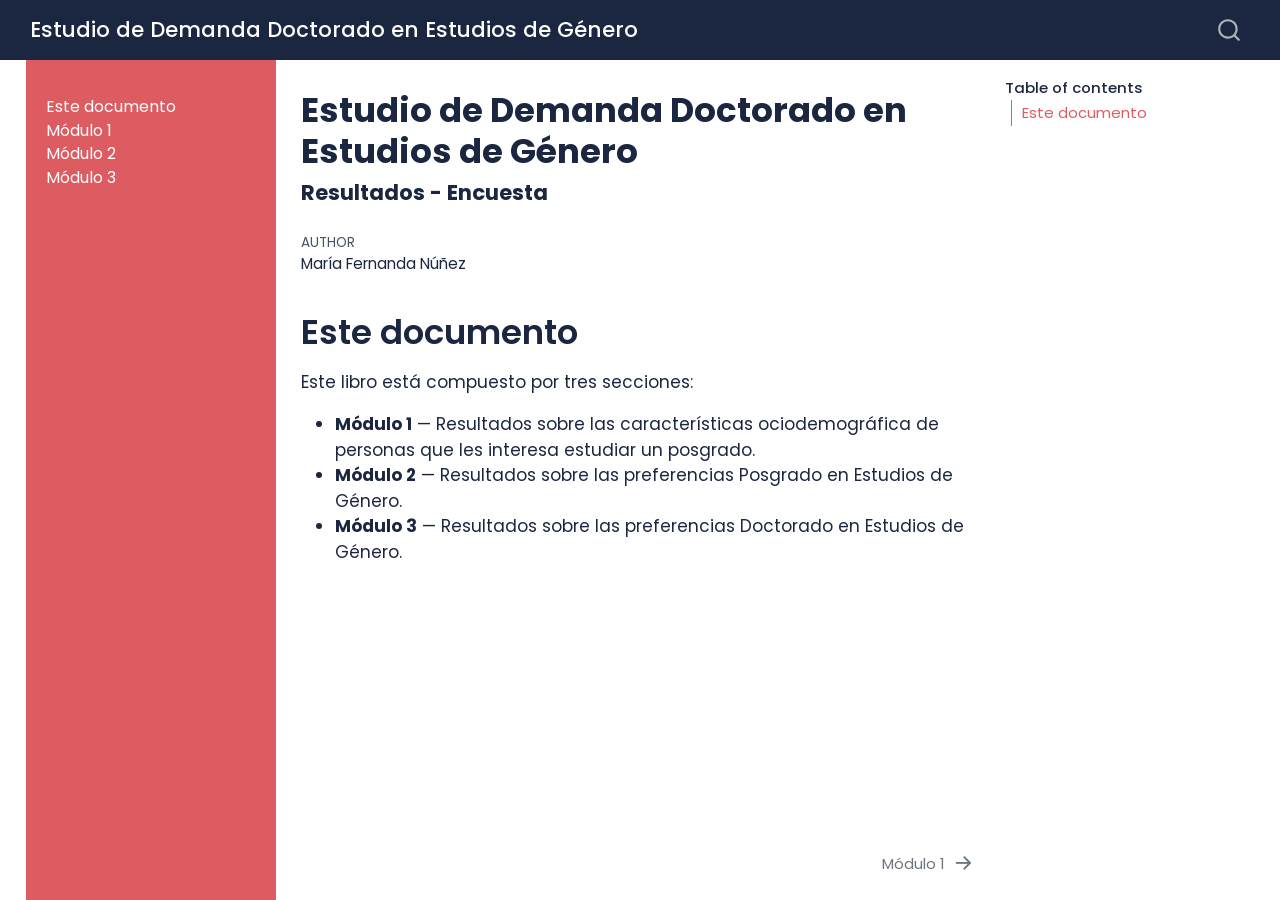
==== _book/index.html @ 44ef5337 "Initial commit" ====
<!DOCTYPE html>
<html xmlns="http://www.w3.org/1999/xhtml" lang="en" xml:lang="en"><head>

<meta charset="utf-8">
<meta name="generator" content="quarto-1.4.554">

<meta name="viewport" content="width=device-width, initial-scale=1.0, user-scalable=yes">

<meta name="author" content="María Fernanda Núñez">

<title>Estudio de Demanda Doctorado en Estudios de Género</title>
<style>
code{white-space: pre-wrap;}
span.smallcaps{font-variant: small-caps;}
div.columns{display: flex; gap: min(4vw, 1.5em);}
div.column{flex: auto; overflow-x: auto;}
div.hanging-indent{margin-left: 1.5em; text-indent: -1.5em;}
ul.task-list{list-style: none;}
ul.task-list li input[type="checkbox"] {
  width: 0.8em;
  margin: 0 0.8em 0.2em -1em; /* quarto-specific, see https://github.com/quarto-dev/quarto-cli/issues/4556 */ 
  vertical-align: middle;
}
</style>


<script src="site_libs/quarto-nav/quarto-nav.js"></script>
<script src="site_libs/quarto-nav/headroom.min.js"></script>
<script src="site_libs/clipboard/clipboard.min.js"></script>
<script src="site_libs/quarto-search/autocomplete.umd.js"></script>
<script src="site_libs/quarto-search/fuse.min.js"></script>
<script src="site_libs/quarto-search/quarto-search.js"></script>
<meta name="quarto:offset" content="./">
<link href="./01-seccion1.html" rel="next">
<script src="site_libs/quarto-html/quarto.js"></script>
<script src="site_libs/quarto-html/popper.min.js"></script>
<script src="site_libs/quarto-html/tippy.umd.min.js"></script>
<script src="site_libs/quarto-html/anchor.min.js"></script>
<link href="site_libs/quarto-html/tippy.css" rel="stylesheet">
<link href="site_libs/quarto-html/quarto-syntax-highlighting.css" rel="stylesheet" id="quarto-text-highlighting-styles">
<script src="site_libs/bootstrap/bootstrap.min.js"></script>
<link href="site_libs/bootstrap/bootstrap-icons.css" rel="stylesheet">
<link href="site_libs/bootstrap/bootstrap.min.css" rel="stylesheet" id="quarto-bootstrap" data-mode="light">
<script id="quarto-search-options" type="application/json">{
  "location": "navbar",
  "copy-button": false,
  "collapse-after": 3,
  "panel-placement": "end",
  "type": "overlay",
  "limit": 50,
  "keyboard-shortcut": [
    "f",
    "/",
    "s"
  ],
  "show-item-context": false,
  "language": {
    "search-no-results-text": "No results",
    "search-matching-documents-text": "matching documents",
    "search-copy-link-title": "Copy link to search",
    "search-hide-matches-text": "Hide additional matches",
    "search-more-match-text": "more match in this document",
    "search-more-matches-text": "more matches in this document",
    "search-clear-button-title": "Clear",
    "search-text-placeholder": "",
    "search-detached-cancel-button-title": "Cancel",
    "search-submit-button-title": "Submit",
    "search-label": "Search"
  }
}</script>


</head>

<body class="nav-sidebar floating nav-fixed">

<div id="quarto-search-results"></div>
  <header id="quarto-header" class="headroom fixed-top">
    <nav class="navbar navbar-expand-lg " data-bs-theme="dark">
      <div class="navbar-container container-fluid">
      <div class="navbar-brand-container mx-auto">
    <a class="navbar-brand" href="./index.html">
    <span class="navbar-title">Estudio de Demanda Doctorado en Estudios de Género</span>
    </a>
  </div>
        <div class="quarto-navbar-tools tools-end">
</div>
          <div id="quarto-search" class="" title="Search"></div>
      </div> <!-- /container-fluid -->
    </nav>
  <nav class="quarto-secondary-nav">
    <div class="container-fluid d-flex">
      <button type="button" class="quarto-btn-toggle btn" data-bs-toggle="collapse" data-bs-target=".quarto-sidebar-collapse-item" aria-controls="quarto-sidebar" aria-expanded="false" aria-label="Toggle sidebar navigation" onclick="if (window.quartoToggleHeadroom) { window.quartoToggleHeadroom(); }">
        <i class="bi bi-layout-text-sidebar-reverse"></i>
      </button>
        <nav class="quarto-page-breadcrumbs" aria-label="breadcrumb"><ol class="breadcrumb"><li class="breadcrumb-item"><a href="./index.html">Este documento</a></li></ol></nav>
        <a class="flex-grow-1" role="button" data-bs-toggle="collapse" data-bs-target=".quarto-sidebar-collapse-item" aria-controls="quarto-sidebar" aria-expanded="false" aria-label="Toggle sidebar navigation" onclick="if (window.quartoToggleHeadroom) { window.quartoToggleHeadroom(); }">      
        </a>
    </div>
  </nav>
</header>
<!-- content -->
<div id="quarto-content" class="quarto-container page-columns page-rows-contents page-layout-article page-navbar">
<!-- sidebar -->
  <nav id="quarto-sidebar" class="sidebar collapse collapse-horizontal quarto-sidebar-collapse-item sidebar-navigation floating overflow-auto">
    <div class="sidebar-menu-container"> 
    <ul class="list-unstyled mt-1">
        <li class="sidebar-item">
  <div class="sidebar-item-container"> 
  <a href="./index.html" class="sidebar-item-text sidebar-link active">
 <span class="menu-text">Este documento</span></a>
  </div>
</li>
        <li class="sidebar-item">
  <div class="sidebar-item-container"> 
  <a href="./01-seccion1.html" class="sidebar-item-text sidebar-link"><span class="chapter-title">Módulo 1</span></a>
  </div>
</li>
        <li class="sidebar-item">
  <div class="sidebar-item-container"> 
  <a href="./02-seccion2.html" class="sidebar-item-text sidebar-link"><span class="chapter-title">Módulo 2</span></a>
  </div>
</li>
        <li class="sidebar-item">
  <div class="sidebar-item-container"> 
  <a href="./03-seccion3.html" class="sidebar-item-text sidebar-link"><span class="chapter-title">Módulo 3</span></a>
  </div>
</li>
    </ul>
    </div>
</nav>
<div id="quarto-sidebar-glass" class="quarto-sidebar-collapse-item" data-bs-toggle="collapse" data-bs-target=".quarto-sidebar-collapse-item"></div>
<!-- margin-sidebar -->
    <div id="quarto-margin-sidebar" class="sidebar margin-sidebar">
        <nav id="TOC" role="doc-toc" class="toc-active">
    <h2 id="toc-title">Table of contents</h2>
   
  <ul>
  <li><a href="#este-documento" id="toc-este-documento" class="nav-link active" data-scroll-target="#este-documento">Este documento</a></li>
  </ul>
</nav>
    </div>
<!-- main -->
<main class="content" id="quarto-document-content">

<header id="title-block-header" class="quarto-title-block default">
<div class="quarto-title">
<h1 class="title">Estudio de Demanda Doctorado en Estudios de Género</h1>
<p class="subtitle lead">Resultados - Encuesta</p>
</div>



<div class="quarto-title-meta">

    <div>
    <div class="quarto-title-meta-heading">Author</div>
    <div class="quarto-title-meta-contents">
             <p>María Fernanda Núñez </p>
          </div>
  </div>
    
  
    
  </div>
  


</header>


<style>
body,
#quarto-document-content,
main.content {
  background-color: white;
}

#quarto-document-content h1,
#quarto-document-content h2,
#quarto-document-content p,
#quarto-document-content li,
#quarto-document-content strong,
.callout-note {
  color: #1B2740;
}

#quarto-document-content a {
  color: #1B2740;
}
</style>
<section id="este-documento" class="level1 unnumbered">
<h1 class="unnumbered">Este documento</h1>
<p>Este libro está compuesto por tres secciones:</p>
<ul>
<li><strong>Módulo 1</strong> — Resultados sobre las características ociodemográfica de personas que les interesa estudiar un posgrado.</li>
<li><strong>Módulo 2</strong> — Resultados sobre las preferencias Posgrado en Estudios de Género.</li>
<li><strong>Módulo 3</strong> — Resultados sobre las preferencias Doctorado en Estudios de Género.</li>
</ul>


</section>

</main> <!-- /main -->
<script id="quarto-html-after-body" type="application/javascript">
window.document.addEventListener("DOMContentLoaded", function (event) {
  const toggleBodyColorMode = (bsSheetEl) => {
    const mode = bsSheetEl.getAttribute("data-mode");
    const bodyEl = window.document.querySelector("body");
    if (mode === "dark") {
      bodyEl.classList.add("quarto-dark");
      bodyEl.classList.remove("quarto-light");
    } else {
      bodyEl.classList.add("quarto-light");
      bodyEl.classList.remove("quarto-dark");
    }
  }
  const toggleBodyColorPrimary = () => {
    const bsSheetEl = window.document.querySelector("link#quarto-bootstrap");
    if (bsSheetEl) {
      toggleBodyColorMode(bsSheetEl);
    }
  }
  toggleBodyColorPrimary();  
  const icon = "";
  const anchorJS = new window.AnchorJS();
  anchorJS.options = {
    placement: 'right',
    icon: icon
  };
  anchorJS.add('.anchored');
  const isCodeAnnotation = (el) => {
    for (const clz of el.classList) {
      if (clz.startsWith('code-annotation-')) {                     
        return true;
      }
    }
    return false;
  }
  const clipboard = new window.ClipboardJS('.code-copy-button', {
    text: function(trigger) {
      const codeEl = trigger.previousElementSibling.cloneNode(true);
      for (const childEl of codeEl.children) {
        if (isCodeAnnotation(childEl)) {
          childEl.remove();
        }
      }
      return codeEl.innerText;
    }
  });
  clipboard.on('success', function(e) {
    // button target
    const button = e.trigger;
    // don't keep focus
    button.blur();
    // flash "checked"
    button.classList.add('code-copy-button-checked');
    var currentTitle = button.getAttribute("title");
    button.setAttribute("title", "Copied!");
    let tooltip;
    if (window.bootstrap) {
      button.setAttribute("data-bs-toggle", "tooltip");
      button.setAttribute("data-bs-placement", "left");
      button.setAttribute("data-bs-title", "Copied!");
      tooltip = new bootstrap.Tooltip(button, 
        { trigger: "manual", 
          customClass: "code-copy-button-tooltip",
          offset: [0, -8]});
      tooltip.show();    
    }
    setTimeout(function() {
      if (tooltip) {
        tooltip.hide();
        button.removeAttribute("data-bs-title");
        button.removeAttribute("data-bs-toggle");
        button.removeAttribute("data-bs-placement");
      }
      button.setAttribute("title", currentTitle);
      button.classList.remove('code-copy-button-checked');
    }, 1000);
    // clear code selection
    e.clearSelection();
  });
    var localhostRegex = new RegExp(/^(?:http|https):\/\/localhost\:?[0-9]*\//);
    var mailtoRegex = new RegExp(/^mailto:/);
      var filterRegex = new RegExp('/' + window.location.host + '/');
    var isInternal = (href) => {
        return filterRegex.test(href) || localhostRegex.test(href) || mailtoRegex.test(href);
    }
    // Inspect non-navigation links and adorn them if external
 	var links = window.document.querySelectorAll('a[href]:not(.nav-link):not(.navbar-brand):not(.toc-action):not(.sidebar-link):not(.sidebar-item-toggle):not(.pagination-link):not(.no-external):not([aria-hidden]):not(.dropdown-item):not(.quarto-navigation-tool)');
    for (var i=0; i<links.length; i++) {
      const link = links[i];
      if (!isInternal(link.href)) {
        // undo the damage that might have been done by quarto-nav.js in the case of
        // links that we want to consider external
        if (link.dataset.originalHref !== undefined) {
          link.href = link.dataset.originalHref;
        }
      }
    }
  function tippyHover(el, contentFn, onTriggerFn, onUntriggerFn) {
    const config = {
      allowHTML: true,
      maxWidth: 500,
      delay: 100,
      arrow: false,
      appendTo: function(el) {
          return el.parentElement;
      },
      interactive: true,
      interactiveBorder: 10,
      theme: 'quarto',
      placement: 'bottom-start',
    };
    if (contentFn) {
      config.content = contentFn;
    }
    if (onTriggerFn) {
      config.onTrigger = onTriggerFn;
    }
    if (onUntriggerFn) {
      config.onUntrigger = onUntriggerFn;
    }
    window.tippy(el, config); 
  }
  const noterefs = window.document.querySelectorAll('a[role="doc-noteref"]');
  for (var i=0; i<noterefs.length; i++) {
    const ref = noterefs[i];
    tippyHover(ref, function() {
      // use id or data attribute instead here
      let href = ref.getAttribute('data-footnote-href') || ref.getAttribute('href');
      try { href = new URL(href).hash; } catch {}
      const id = href.replace(/^#\/?/, "");
      const note = window.document.getElementById(id);
      if (note) {
        return note.innerHTML;
      } else {
        return "";
      }
    });
  }
  const xrefs = window.document.querySelectorAll('a.quarto-xref');
  const processXRef = (id, note) => {
    // Strip column container classes
    const stripColumnClz = (el) => {
      el.classList.remove("page-full", "page-columns");
      if (el.children) {
        for (const child of el.children) {
          stripColumnClz(child);
        }
      }
    }
    stripColumnClz(note)
    if (id === null || id.startsWith('sec-')) {
      // Special case sections, only their first couple elements
      const container = document.createElement("div");
      if (note.children && note.children.length > 2) {
        container.appendChild(note.children[0].cloneNode(true));
        for (let i = 1; i < note.children.length; i++) {
          const child = note.children[i];
          if (child.tagName === "P" && child.innerText === "") {
            continue;
          } else {
            container.appendChild(child.cloneNode(true));
            break;
          }
        }
        if (window.Quarto?.typesetMath) {
          window.Quarto.typesetMath(container);
        }
        return container.innerHTML
      } else {
        if (window.Quarto?.typesetMath) {
          window.Quarto.typesetMath(note);
        }
        return note.innerHTML;
      }
    } else {
      // Remove any anchor links if they are present
      const anchorLink = note.querySelector('a.anchorjs-link');
      if (anchorLink) {
        anchorLink.remove();
      }
      if (window.Quarto?.typesetMath) {
        window.Quarto.typesetMath(note);
      }
      // TODO in 1.5, we should make sure this works without a callout special case
      if (note.classList.contains("callout")) {
        return note.outerHTML;
      } else {
        return note.innerHTML;
      }
    }
  }
  for (var i=0; i<xrefs.length; i++) {
    const xref = xrefs[i];
    tippyHover(xref, undefined, function(instance) {
      instance.disable();
      let url = xref.getAttribute('href');
      let hash = undefined; 
      if (url.startsWith('#')) {
        hash = url;
      } else {
        try { hash = new URL(url).hash; } catch {}
      }
      if (hash) {
        const id = hash.replace(/^#\/?/, "");
        const note = window.document.getElementById(id);
        if (note !== null) {
          try {
            const html = processXRef(id, note.cloneNode(true));
            instance.setContent(html);
          } finally {
            instance.enable();
            instance.show();
          }
        } else {
          // See if we can fetch this
          fetch(url.split('#')[0])
          .then(res => res.text())
          .then(html => {
            const parser = new DOMParser();
            const htmlDoc = parser.parseFromString(html, "text/html");
            const note = htmlDoc.getElementById(id);
            if (note !== null) {
              const html = processXRef(id, note);
              instance.setContent(html);
            } 
          }).finally(() => {
            instance.enable();
            instance.show();
          });
        }
      } else {
        // See if we can fetch a full url (with no hash to target)
        // This is a special case and we should probably do some content thinning / targeting
        fetch(url)
        .then(res => res.text())
        .then(html => {
          const parser = new DOMParser();
          const htmlDoc = parser.parseFromString(html, "text/html");
          const note = htmlDoc.querySelector('main.content');
          if (note !== null) {
            // This should only happen for chapter cross references
            // (since there is no id in the URL)
            // remove the first header
            if (note.children.length > 0 && note.children[0].tagName === "HEADER") {
              note.children[0].remove();
            }
            const html = processXRef(null, note);
            instance.setContent(html);
          } 
        }).finally(() => {
          instance.enable();
          instance.show();
        });
      }
    }, function(instance) {
    });
  }
      let selectedAnnoteEl;
      const selectorForAnnotation = ( cell, annotation) => {
        let cellAttr = 'data-code-cell="' + cell + '"';
        let lineAttr = 'data-code-annotation="' +  annotation + '"';
        const selector = 'span[' + cellAttr + '][' + lineAttr + ']';
        return selector;
      }
      const selectCodeLines = (annoteEl) => {
        const doc = window.document;
        const targetCell = annoteEl.getAttribute("data-target-cell");
        const targetAnnotation = annoteEl.getAttribute("data-target-annotation");
        const annoteSpan = window.document.querySelector(selectorForAnnotation(targetCell, targetAnnotation));
        const lines = annoteSpan.getAttribute("data-code-lines").split(",");
        const lineIds = lines.map((line) => {
          return targetCell + "-" + line;
        })
        let top = null;
        let height = null;
        let parent = null;
        if (lineIds.length > 0) {
            //compute the position of the single el (top and bottom and make a div)
            const el = window.document.getElementById(lineIds[0]);
            top = el.offsetTop;
            height = el.offsetHeight;
            parent = el.parentElement.parentElement;
          if (lineIds.length > 1) {
            const lastEl = window.document.getElementById(lineIds[lineIds.length - 1]);
            const bottom = lastEl.offsetTop + lastEl.offsetHeight;
            height = bottom - top;
          }
          if (top !== null && height !== null && parent !== null) {
            // cook up a div (if necessary) and position it 
            let div = window.document.getElementById("code-annotation-line-highlight");
            if (div === null) {
              div = window.document.createElement("div");
              div.setAttribute("id", "code-annotation-line-highlight");
              div.style.position = 'absolute';
              parent.appendChild(div);
            }
            div.style.top = top - 2 + "px";
            div.style.height = height + 4 + "px";
            div.style.left = 0;
            let gutterDiv = window.document.getElementById("code-annotation-line-highlight-gutter");
            if (gutterDiv === null) {
              gutterDiv = window.document.createElement("div");
              gutterDiv.setAttribute("id", "code-annotation-line-highlight-gutter");
              gutterDiv.style.position = 'absolute';
              const codeCell = window.document.getElementById(targetCell);
              const gutter = codeCell.querySelector('.code-annotation-gutter');
              gutter.appendChild(gutterDiv);
            }
            gutterDiv.style.top = top - 2 + "px";
            gutterDiv.style.height = height + 4 + "px";
          }
          selectedAnnoteEl = annoteEl;
        }
      };
      const unselectCodeLines = () => {
        const elementsIds = ["code-annotation-line-highlight", "code-annotation-line-highlight-gutter"];
        elementsIds.forEach((elId) => {
          const div = window.document.getElementById(elId);
          if (div) {
            div.remove();
          }
        });
        selectedAnnoteEl = undefined;
      };
        // Handle positioning of the toggle
    window.addEventListener(
      "resize",
      throttle(() => {
        elRect = undefined;
        if (selectedAnnoteEl) {
          selectCodeLines(selectedAnnoteEl);
        }
      }, 10)
    );
    function throttle(fn, ms) {
    let throttle = false;
    let timer;
      return (...args) => {
        if(!throttle) { // first call gets through
            fn.apply(this, args);
            throttle = true;
        } else { // all the others get throttled
            if(timer) clearTimeout(timer); // cancel #2
            timer = setTimeout(() => {
              fn.apply(this, args);
              timer = throttle = false;
            }, ms);
        }
      };
    }
      // Attach click handler to the DT
      const annoteDls = window.document.querySelectorAll('dt[data-target-cell]');
      for (const annoteDlNode of annoteDls) {
        annoteDlNode.addEventListener('click', (event) => {
          const clickedEl = event.target;
          if (clickedEl !== selectedAnnoteEl) {
            unselectCodeLines();
            const activeEl = window.document.querySelector('dt[data-target-cell].code-annotation-active');
            if (activeEl) {
              activeEl.classList.remove('code-annotation-active');
            }
            selectCodeLines(clickedEl);
            clickedEl.classList.add('code-annotation-active');
          } else {
            // Unselect the line
            unselectCodeLines();
            clickedEl.classList.remove('code-annotation-active');
          }
        });
      }
  const findCites = (el) => {
    const parentEl = el.parentElement;
    if (parentEl) {
      const cites = parentEl.dataset.cites;
      if (cites) {
        return {
          el,
          cites: cites.split(' ')
        };
      } else {
        return findCites(el.parentElement)
      }
    } else {
      return undefined;
    }
  };
  var bibliorefs = window.document.querySelectorAll('a[role="doc-biblioref"]');
  for (var i=0; i<bibliorefs.length; i++) {
    const ref = bibliorefs[i];
    const citeInfo = findCites(ref);
    if (citeInfo) {
      tippyHover(citeInfo.el, function() {
        var popup = window.document.createElement('div');
        citeInfo.cites.forEach(function(cite) {
          var citeDiv = window.document.createElement('div');
          citeDiv.classList.add('hanging-indent');
          citeDiv.classList.add('csl-entry');
          var biblioDiv = window.document.getElementById('ref-' + cite);
          if (biblioDiv) {
            citeDiv.innerHTML = biblioDiv.innerHTML;
          }
          popup.appendChild(citeDiv);
        });
        return popup.innerHTML;
      });
    }
  }
});
</script>
<nav class="page-navigation">
  <div class="nav-page nav-page-previous">
  </div>
  <div class="nav-page nav-page-next">
      <a href="./01-seccion1.html" class="pagination-link" aria-label="Módulo 1">
        <span class="nav-page-text"><span class="chapter-title">Módulo 1</span></span> <i class="bi bi-arrow-right-short"></i>
      </a>
  </div>
</nav>
</div> <!-- /content -->




</body></html>
---- _book/site_libs/quarto-html/tippy.css ----
.tippy-box[data-animation=fade][data-state=hidden]{opacity:0}[data-tippy-root]{max-width:calc(100vw - 10px)}.tippy-box{position:relative;background-color:#333;color:#fff;border-radius:4px;font-size:14px;line-height:1.4;white-space:normal;outline:0;transition-property:transform,visibility,opacity}.tippy-box[data-placement^=top]>.tippy-arrow{bottom:0}.tippy-box[data-placement^=top]>.tippy-arrow:before{bottom:-7px;left:0;border-width:8px 8px 0;border-top-color:initial;transform-origin:center top}.tippy-box[data-placement^=bottom]>.tippy-arrow{top:0}.tippy-box[data-placement^=bottom]>.tippy-arrow:before{top:-7px;left:0;border-width:0 8px 8px;border-bottom-color:initial;transform-origin:center bottom}.tippy-box[data-placement^=left]>.tippy-arrow{right:0}.tippy-box[data-placement^=left]>.tippy-arrow:before{border-width:8px 0 8px 8px;border-left-color:initial;right:-7px;transform-origin:center left}.tippy-box[data-placement^=right]>.tippy-arrow{left:0}.tippy-box[data-placement^=right]>.tippy-arrow:before{left:-7px;border-width:8px 8px 8px 0;border-right-color:initial;transform-origin:center right}.tippy-box[data-inertia][data-state=visible]{transition-timing-function:cubic-bezier(.54,1.5,.38,1.11)}.tippy-arrow{width:16px;height:16px;color:#333}.tippy-arrow:before{content:"";position:absolute;border-color:transparent;border-style:solid}.tippy-content{position:relative;padding:5px 9px;z-index:1}
---- _book/site_libs/quarto-html/quarto-syntax-highlighting.css ----
/* quarto syntax highlight colors */
:root {
  --quarto-hl-ot-color: #003B4F;
  --quarto-hl-at-color: #657422;
  --quarto-hl-ss-color: #20794D;
  --quarto-hl-an-color: #5E5E5E;
  --quarto-hl-fu-color: #4758AB;
  --quarto-hl-st-color: #20794D;
  --quarto-hl-cf-color: #003B4F;
  --quarto-hl-op-color: #5E5E5E;
  --quarto-hl-er-color: #AD0000;
  --quarto-hl-bn-color: #AD0000;
  --quarto-hl-al-color: #AD0000;
  --quarto-hl-va-color: #111111;
  --quarto-hl-bu-color: inherit;
  --quarto-hl-ex-color: inherit;
  --quarto-hl-pp-color: #AD0000;
  --quarto-hl-in-color: #5E5E5E;
  --quarto-hl-vs-color: #20794D;
  --quarto-hl-wa-color: #5E5E5E;
  --quarto-hl-do-color: #5E5E5E;
  --quarto-hl-im-color: #00769E;
  --quarto-hl-ch-color: #20794D;
  --quarto-hl-dt-color: #AD0000;
  --quarto-hl-fl-color: #AD0000;
  --quarto-hl-co-color: #5E5E5E;
  --quarto-hl-cv-color: #5E5E5E;
  --quarto-hl-cn-color: #8f5902;
  --quarto-hl-sc-color: #5E5E5E;
  --quarto-hl-dv-color: #AD0000;
  --quarto-hl-kw-color: #003B4F;
}

/* other quarto variables */
:root {
  --quarto-font-monospace: SFMono-Regular, Menlo, Monaco, Consolas, "Liberation Mono", "Courier New", monospace;
}

pre > code.sourceCode > span {
  color: #003B4F;
}

code span {
  color: #003B4F;
}

code.sourceCode > span {
  color: #003B4F;
}

div.sourceCode,
div.sourceCode pre.sourceCode {
  color: #003B4F;
}

code span.ot {
  color: #003B4F;
  font-style: inherit;
}

code span.at {
  color: #657422;
  font-style: inherit;
}

code span.ss {
  color: #20794D;
  font-style: inherit;
}

code span.an {
  color: #5E5E5E;
  font-style: inherit;
}

code span.fu {
  color: #4758AB;
  font-style: inherit;
}

code span.st {
  color: #20794D;
  font-style: inherit;
}

code span.cf {
  color: #003B4F;
  font-style: inherit;
}

code span.op {
  color: #5E5E5E;
  font-style: inherit;
}

code span.er {
  color: #AD0000;
  font-style: inherit;
}

code span.bn {
  color: #AD0000;
  font-style: inherit;
}

code span.al {
  color: #AD0000;
  font-style: inherit;
}

code span.va {
  color: #111111;
  font-style: inherit;
}

code span.bu {
  font-style: inherit;
}

code span.ex {
  font-style: inherit;
}

code span.pp {
  color: #AD0000;
  font-style: inherit;
}

code span.in {
  color: #5E5E5E;
  font-style: inherit;
}

code span.vs {
  color: #20794D;
  font-style: inherit;
}

code span.wa {
  color: #5E5E5E;
  font-style: italic;
}

code span.do {
  color: #5E5E5E;
  font-style: italic;
}

code span.im {
  color: #00769E;
  font-style: inherit;
}

code span.ch {
  color: #20794D;
  font-style: inherit;
}

code span.dt {
  color: #AD0000;
  font-style: inherit;
}

code span.fl {
  color: #AD0000;
  font-style: inherit;
}

code span.co {
  color: #5E5E5E;
  font-style: inherit;
}

code span.cv {
  color: #5E5E5E;
  font-style: italic;
}

code span.cn {
  color: #8f5902;
  font-style: inherit;
}

code span.sc {
  color: #5E5E5E;
  font-style: inherit;
}

code span.dv {
  color: #AD0000;
  font-style: inherit;
}

code span.kw {
  color: #003B4F;
  font-style: inherit;
}

.prevent-inlining {
  content: "</";
}

/*# sourceMappingURL=debc5d5d77c3f9108843748ff7464032.css.map */
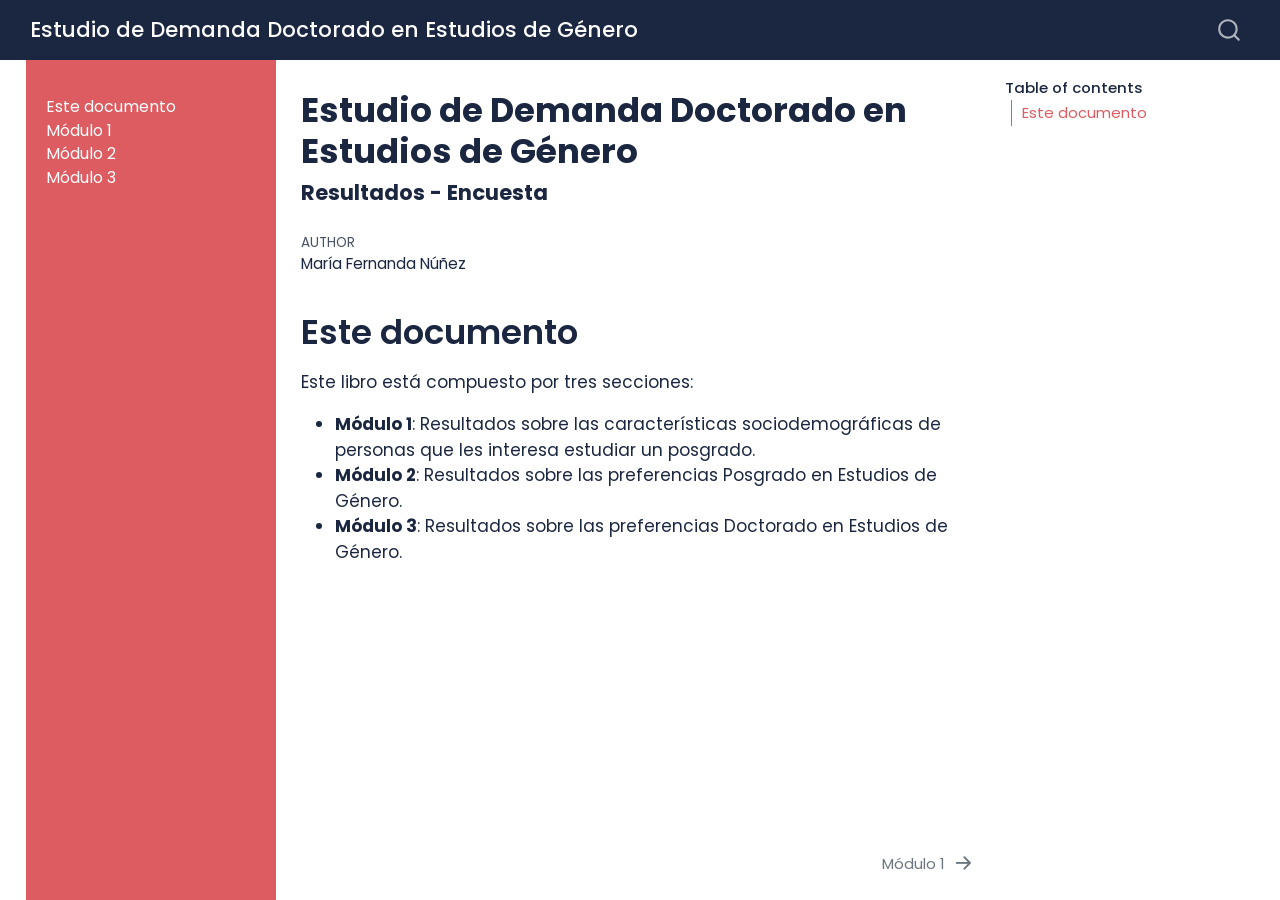
==== commit 3d4e8c72: "render" ====
--- a/_book/index.html
+++ b/_book/index.html
@@ -193,9 +193,9 @@
 <h1 class="unnumbered">Este documento</h1>
 <p>Este libro está compuesto por tres secciones:</p>
 <ul>
-<li><strong>Módulo 1</strong> — Resultados sobre las características ociodemográfica de personas que les interesa estudiar un posgrado.</li>
-<li><strong>Módulo 2</strong> — Resultados sobre las preferencias Posgrado en Estudios de Género.</li>
-<li><strong>Módulo 3</strong> — Resultados sobre las preferencias Doctorado en Estudios de Género.</li>
+<li><strong>Módulo 1</strong>: Resultados sobre las características sociodemográficas de personas que les interesa estudiar un posgrado.</li>
+<li><strong>Módulo 2</strong>: Resultados sobre las preferencias Posgrado en Estudios de Género.</li>
+<li><strong>Módulo 3</strong>: Resultados sobre las preferencias Doctorado en Estudios de Género.</li>
 </ul>
 
 
